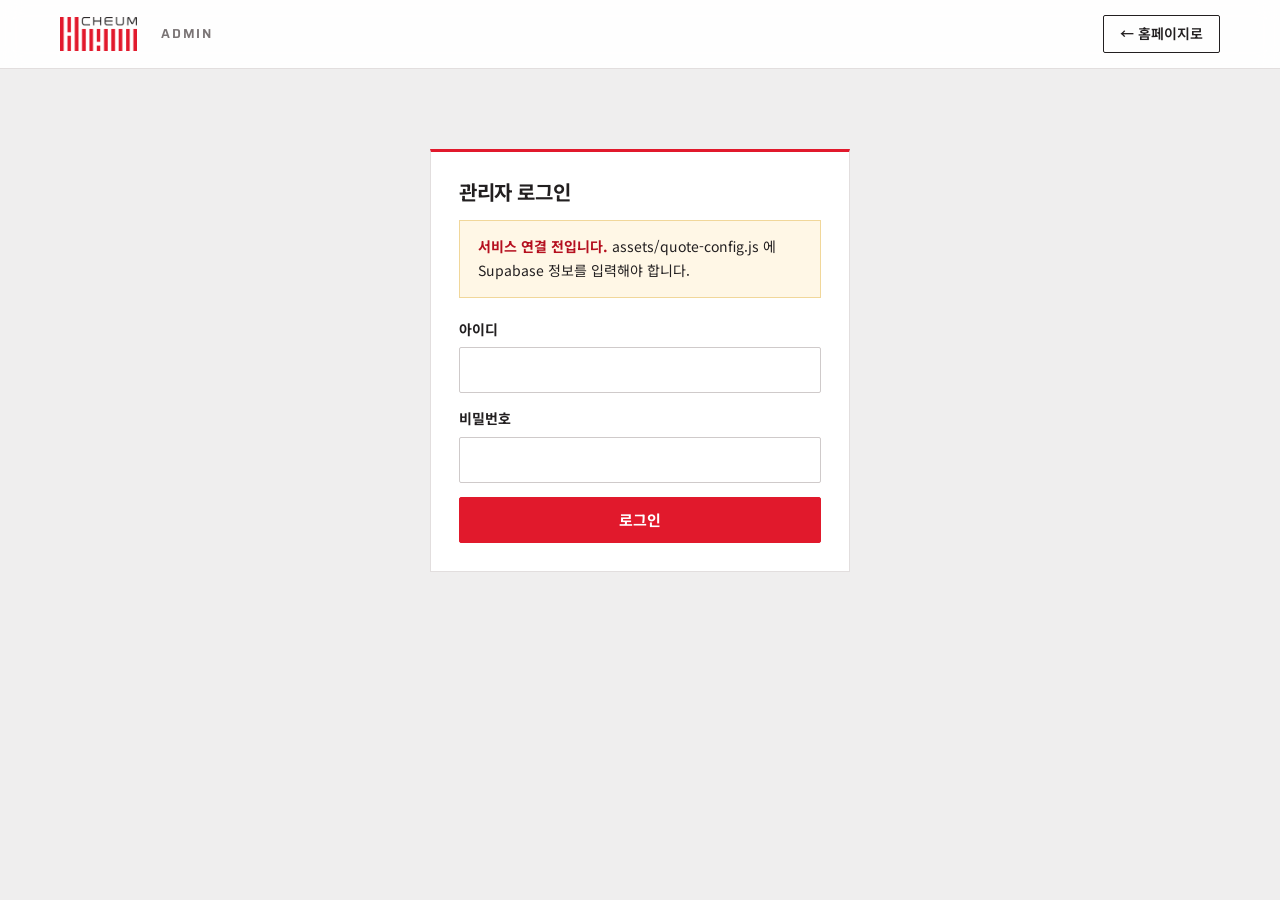
==== admin.html @ 3cb76af4 "견적의뢰 시스템 추가: 고객 등록·수정·삭제, 관리자 조회·사용자 관리 (Supabase) 문의 영역 카카오맵 옆에 견적의뢰 버튼 추가. 사업자번호 검증, 카카오 주소검색, 회사 " ====
<!doctype html>
<html lang="ko">
<head>
<meta charset="utf-8">
<meta name="viewport" content="width=device-width, initial-scale=1, viewport-fit=cover">
<meta name="robots" content="noindex,nofollow">
<title>관리자 | 주식회사 채움</title>
<meta name="theme-color" content="#E1192C">
<link rel="preconnect" href="https://fonts.googleapis.com">
<link rel="preconnect" href="https://fonts.gstatic.com" crossorigin>
<link rel="stylesheet" href="https://fonts.googleapis.com/css2?family=Noto+Sans+KR:wght@400;500;700;800&family=Saira:wght@400;500;600;700&display=swap">
<link rel="stylesheet" href="assets/style.css">
<link rel="stylesheet" href="assets/quote.css">
</head>
<body class="q-body">

<header class="site-header">
  <div class="header-inner">
    <a class="brand" href="index.html" aria-label="주식회사 채움 홈"><img src="assets/logo.png" alt="CHEUM 채움" width="132" height="58"></a>
    <span class="q-hd-title">Admin</span>
    <a class="pill pill-line q-home" href="index.html">← 홈페이지로</a>
  </div>
</header>

<main class="q-wrap wide" id="app"></main>

<script src="https://t1.daumcdn.net/mapjsapi/bundle/postcode/prod/postcode.v2.js" async></script>
<script src="assets/quote-config.js"></script>
<script src="assets/quote-api.js"></script>
<script src="assets/quote-form.js"></script>
<script src="assets/admin.js"></script>
</body>
</html>
---- assets/style.css ----
/* CHEUM — 지명원 컬러 시스템
   Layout: 흰 바탕 + 지명원 표지의 레드 면, 로고의 '바코드' 세로 막대를 구분선·장식으로 사용 */
:root{
  --red:#E1192C;          /* 지명원 표지·로고 막대 */
  --red-deep:#B5101F;
  --red-tint:#FCE8EA;
  --ink:#221F20;          /* 로고 CHEUM 글자색 */
  --ink-2:#4A4546;
  --mute:#7A7475;
  --line:#E2DEDE;         /* 지명원 표 구분선 계열 */
  --mist:#EFEEEE;         /* 지명원 페이지 바탕 회색 */
  --paper:#FFFFFF;
  --f-kr:"Noto Sans KR", "Apple SD Gothic Neo", "Malgun Gothic", system-ui, sans-serif;
  --f-lat:"Saira", "Noto Sans KR", system-ui, sans-serif;
  --gut:max(16px, env(safe-area-inset-left, 0px));
  --gut-r:max(16px, env(safe-area-inset-right, 0px));
  --maxw:1240px;
  --hdr:68px;
  color-scheme:light;
}
*,*::before,*::after{box-sizing:border-box}
[hidden]{display:none!important}
html{scroll-behavior:smooth;scroll-padding-top:var(--hdr)}
body{margin:0;background:var(--paper);color:var(--ink);font-family:var(--f-kr);font-size:16px;line-height:1.7;word-break:keep-all;-webkit-font-smoothing:antialiased}
img{max-width:100%;display:block}
a{color:inherit;text-decoration:none}
button{font:inherit;color:inherit;background:none;border:0;cursor:pointer}
:focus-visible{outline:2px solid var(--red);outline-offset:3px}
h1,h2,h3{margin:0;line-height:1.2;text-wrap:balance;letter-spacing:-.02em}
p{margin:0}
.sr{position:absolute;width:1px;height:1px;overflow:hidden;clip:rect(0 0 0 0)}
.num,.lat{font-family:var(--f-lat);font-variant-numeric:tabular-nums}
.wrap{max-width:var(--maxw);margin:0 auto;padding-left:var(--gut);padding-right:var(--gut-r)}
@media (min-width:900px){.wrap{padding-left:max(40px,var(--gut));padding-right:max(40px,var(--gut-r))}}

/* ---------- 바코드 막대 (로고 모티프) ---------- */
.bars{display:flex;gap:5px;height:28px;align-items:stretch}
.bars i{display:block;width:6px;background:var(--red)}
.bars i:nth-child(3n){height:62%;align-self:flex-end}
.bars.white i{background:#fff}

/* ---------- 버튼 ---------- */
.pill{display:inline-flex;align-items:center;gap:.5em;height:46px;padding:0 22px;border-radius:2px;font-weight:600;font-size:15px;transition:background .2s,color .2s,border-color .2s;white-space:nowrap}
.pill .arr{transition:transform .2s}
.pill:hover .arr{transform:translateX(4px)}
.pill-red{background:var(--red);color:#fff}
.pill-red:hover{background:var(--red-deep)}
.pill-dark{background:var(--ink);color:#fff}
.pill-dark:hover{background:#000}
.pill-white{background:#fff;color:var(--red)}
.pill-white:hover{background:var(--ink);color:#fff}
.pill-line{border:1px solid currentColor}
.pill-line:hover{background:var(--ink);color:#fff;border-color:var(--ink)}
.pill-ghost-w{border:1px solid rgba(255,255,255,.6);color:#fff}
.pill-ghost-w:hover{background:#fff;color:var(--red)}

/* ---------- 헤더 ---------- */
body::before{content:"";position:fixed;inset:0 0 auto;height:env(safe-area-inset-top,0px);z-index:60;background:var(--paper)}
.site-header{position:sticky;top:env(safe-area-inset-top,0px);z-index:50;background:rgba(255,255,255,.94);backdrop-filter:saturate(1.4) blur(10px);border-bottom:1px solid var(--line)}
.header-inner{max-width:var(--maxw);margin:0 auto;height:var(--hdr);display:flex;align-items:center;gap:24px;padding-left:var(--gut);padding-right:var(--gut-r)}
@media (min-width:900px){.header-inner{padding-left:max(40px,var(--gut));padding-right:max(40px,var(--gut-r))}}
.brand img{height:34px;width:auto}
.nav{display:flex;gap:4px;margin-left:auto}
.nav a{padding:8px 12px;font-size:15px;font-weight:500;color:var(--ink-2);position:relative}
.nav a::after{content:"";position:absolute;left:12px;right:12px;bottom:2px;height:2px;background:var(--red);transform:scaleX(0);transform-origin:left;transition:transform .25s}
.nav a:hover,.nav a.is-active{color:var(--ink)}
.nav a:hover::after,.nav a.is-active::after{transform:scaleX(1)}
.view-switch{display:inline-flex;border:1px solid var(--line);border-radius:2px;overflow:hidden;font-size:13px;font-weight:600}
.view-switch a{padding:6px 10px;color:var(--mute);display:flex;align-items:center;gap:6px}
.view-switch a[aria-current="page"]{background:var(--ink);color:#fff}
.view-switch svg{width:14px;height:14px}
.nav-only-m{display:none}
.nav-toggle{display:none;width:40px;height:40px;position:relative}
.nav-toggle span{position:absolute;left:9px;right:9px;height:2px;background:var(--ink);transition:transform .25s}
.nav-toggle span:first-child{top:15px}.nav-toggle span:last-child{top:23px}
.nav-toggle[aria-expanded="true"] span:first-child{transform:translateY(4px) rotate(45deg)}
.nav-toggle[aria-expanded="true"] span:last-child{transform:translateY(-4px) rotate(-45deg)}
@media (max-width:1020px){
  .header-cta{display:none}
}
@media (max-width:860px){
  .nav-toggle{display:block;margin-left:8px}
  .nav{position:fixed;left:0;right:0;top:calc(var(--hdr) + env(safe-area-inset-top,0px));flex-direction:column;gap:0;background:var(--paper);border-bottom:1px solid var(--line);padding:8px var(--gut-r) 16px var(--gut);display:none;margin:0}
  .nav.is-open{display:flex}
  .nav a{padding:14px 4px;border-bottom:1px solid var(--line);font-size:17px}
  .nav a::after{display:none}
  .nav-only-m{display:block}
  .view-switch{margin-left:auto}
  .view-switch a span{display:none}
}

/* ---------- HERO (지명원 표지) ---------- */
.hero{position:relative;background:var(--red);color:#fff;overflow:hidden;isolation:isolate}
.hero::before{content:"";position:absolute;inset:0;z-index:-1;
  background:
   linear-gradient(100deg,rgba(255,255,255,.16) 0 9%,transparent 9% 13%,rgba(255,255,255,.08) 13% 15%,transparent 15%),
   linear-gradient(180deg,transparent 62%,rgba(0,0,0,.10) 62% 63%,rgba(255,255,255,.06) 63%),
   radial-gradient(120% 90% at 85% 10%,#F2283C 0%,var(--red) 45%,#C9101F 100%)}
.hero-inner{max-width:var(--maxw);margin:0 auto;padding:clamp(48px,8vw,104px) var(--gut-r) 0 var(--gut);display:grid;grid-template-columns:1.05fr .95fr;gap:clamp(24px,5vw,72px);align-items:end}
@media (min-width:900px){.hero-inner{padding-left:max(40px,var(--gut));padding-right:max(40px,var(--gut-r))}}
.hero-copy{padding-bottom:clamp(40px,6vw,88px);min-width:0}
.hero-meta{display:flex;flex-wrap:wrap;gap:10px 18px;font-family:var(--f-lat);font-size:14px;letter-spacing:.08em;text-transform:uppercase;opacity:.92;margin-bottom:28px}
.hero-meta span{display:flex;align-items:center;gap:8px}
.hero-meta span+span::before{content:"";width:4px;height:14px;background:#fff;opacity:.7}
.hero-title{font-size:clamp(40px,6.4vw,84px);font-weight:800;letter-spacing:-.04em;line-height:1.08}
.hero-title em{font-style:normal;background:linear-gradient(transparent 62%,rgba(34,31,32,.28) 62%)}
.hero-lead{margin-top:24px;font-size:clamp(16px,1.6vw,19px);max-width:30em;opacity:.95}
.hero-actions{display:flex;flex-wrap:wrap;gap:10px;margin-top:32px}
.hero-media{margin:0;position:relative;align-self:stretch;min-height:320px}
.hero-media img{position:absolute;inset:0;width:100%;height:100%;object-fit:cover;box-shadow:0 30px 60px -20px rgba(80,0,8,.5)}
.hero-media figcaption{position:absolute;left:0;bottom:0;background:var(--ink);color:#fff;font-size:12px;padding:6px 12px;letter-spacing:.04em}
.hero-logo{width:min(260px,60%);margin-bottom:36px}
@media (max-width:860px){
  .hero-inner{grid-template-columns:1fr}
  .hero-copy{padding-bottom:8px}
  .hero-media{min-height:0;aspect-ratio:4/3;margin:0 calc(-1 * var(--gut-r)) 0 calc(-1 * var(--gut))}
}

/* ---------- 시공사 마퀴 ---------- */
.marquee{background:var(--ink);color:#fff;overflow:hidden;padding:16px 0;border-top:4px solid var(--red)}
.marquee-track{display:flex;gap:44px;width:max-content;animation:mq 60s linear infinite}
.marquee-track span{white-space:nowrap;font-size:15px;font-weight:500;opacity:.85;display:flex;align-items:center;gap:44px}
.marquee-track span::after{content:"";width:5px;height:14px;background:var(--red)}
@keyframes mq{to{transform:translateX(-50%)}}
.marquee:hover .marquee-track{animation-play-state:paused}

/* ---------- 수치 ---------- */
.stats{padding:clamp(48px,6vw,80px) 0 clamp(32px,4vw,48px);border-bottom:1px solid var(--line)}
.stats-grid{display:grid;grid-template-columns:repeat(4,1fr);gap:0}
.stat{padding:8px 24px 8px 20px;border-left:6px solid var(--red);display:flex;flex-direction:column;gap:6px;min-width:0}
.stat+.stat{margin-left:-1px}
.stat strong{font-family:var(--f-lat);font-size:clamp(34px,4vw,52px);font-weight:600;line-height:1;letter-spacing:-.02em;font-variant-numeric:tabular-nums}
.stat strong small{font-size:.45em;margin-left:3px;font-weight:500;color:var(--mute)}
.stat>span{font-size:14px;color:var(--mute)}
.stat-k{font-family:var(--f-lat);font-size:12px!important;letter-spacing:.14em;color:var(--red)!important}
.stats-note{margin-top:24px;font-size:13px;color:var(--mute)}
@media (max-width:860px){.stats-grid{grid-template-columns:1fr 1fr;row-gap:28px}}

/* ---------- 섹션 공통 ---------- */
.section{padding:clamp(72px,10vw,140px) 0}
.section-mist{background:var(--mist)}
.section-ink{background:var(--ink);color:#fff}
.sec-head{display:grid;grid-template-columns:auto 1fr;column-gap:20px;align-items:end;margin-bottom:clamp(40px,5vw,72px)}
.sec-head .bars{grid-row:1/3;height:clamp(54px,6vw,78px)}
.sec-head .bars i{width:clamp(7px,.8vw,10px)}
.sec-label{font-family:var(--f-lat);font-size:13px;font-weight:600;letter-spacing:.16em;text-transform:uppercase;color:var(--red)}
.display{font-size:clamp(34px,4.6vw,60px);font-weight:800;letter-spacing:-.04em}
.sec-desc{grid-column:1/-1;margin-top:20px;max-width:44em;color:var(--ink-2);font-size:17px}
.section-ink .sec-desc{color:rgba(255,255,255,.75)}
.section-ink .bars i{background:var(--red)}

/* reveal: 정지 상태에서도 보이며, 등장 시 살짝 올라오기만 함 */
.js .reveal{transform:translateY(18px);transition:transform .7s cubic-bezier(.2,.7,.2,1)}
.js .reveal.is-in{transform:none}

/* ---------- 회사소개 ---------- */
.about-grid{display:grid;grid-template-columns:1.15fr .85fr;gap:clamp(32px,6vw,96px)}
.about-grid>*{min-width:0}
.message .quote{font-size:clamp(22px,2.4vw,30px);font-weight:700;line-height:1.45;letter-spacing:-.03em;margin:14px 0 28px;padding-left:20px;border-left:6px solid var(--red)}
.message p+p{margin-top:14px}
.message>p:not(.quote):not(.sec-label):not(.sign){color:var(--ink-2);max-width:38em}
.message .sign{margin-top:32px;display:flex;align-items:center;gap:14px;color:var(--mute);font-size:15px}
.message .sign b{font-size:22px;color:var(--ink);font-weight:700;letter-spacing:.1em}
.fact-list{margin:14px 0 0;border-top:2px solid var(--ink)}
.fact-list div{display:grid;grid-template-columns:7.5em 1fr;gap:12px;padding:13px 0;border-bottom:1px solid var(--line);font-size:15px}
.fact-list dt{color:var(--mute)}
.fact-list dd{margin:0;font-weight:500}
.fact-list small{color:var(--mute);font-weight:400}
@media (max-width:860px){.about-grid{grid-template-columns:1fr}}

.org{margin-top:clamp(64px,8vw,104px)}
.org-grid{display:grid;grid-template-columns:repeat(5,1fr);gap:12px;margin-top:20px}
.org-top{display:flex;gap:12px;align-items:center;margin-top:20px;flex-wrap:wrap}
.org-ceo{background:var(--red);color:#fff;padding:12px 22px;font-weight:700}
.org-side{border:1px solid var(--red);color:var(--red);padding:10px 16px;font-size:14px;font-weight:600}
.org-team{background:var(--mist);padding:16px 18px;border-top:3px solid var(--ink)}
.org-team b{display:block;font-size:16px;margin-bottom:8px}
.org-team span{display:block;font-size:14px;color:var(--ink-2)}
@media (max-width:860px){.org-grid{grid-template-columns:1fr 1fr}}

.history{margin-top:clamp(64px,8vw,104px)}
.timeline{list-style:none;margin:24px 0 0;padding:0;display:grid;grid-template-columns:repeat(7,1fr);border-top:2px solid var(--ink)}
.timeline li{padding:18px 16px 0 0;position:relative;min-width:0}
.timeline li::before{content:"";position:absolute;top:-7px;left:0;width:12px;height:12px;background:var(--red)}
.timeline time{display:block;font-family:var(--f-lat);font-size:24px;font-weight:600;color:var(--red);margin:6px 0 8px}
.timeline b{display:block;font-size:15px;line-height:1.4}
.timeline p{font-size:13px;color:var(--mute);margin-top:6px;line-height:1.5}
@media (max-width:1020px){.timeline{grid-template-columns:repeat(4,1fr);row-gap:28px}}
@media (max-width:560px){.timeline{grid-template-columns:1fr 1fr}}

/* ---------- 사업분야 ---------- */
.biz-list{list-style:none;margin:0;padding:0;border-top:1px solid rgba(255,255,255,.18)}
.biz-row{display:grid;grid-template-columns:64px 220px 1fr 180px;gap:24px;align-items:center;padding:26px 0;border-bottom:1px solid rgba(255,255,255,.18);transition:background .25s,padding .25s}
.biz-row:hover{background:rgba(225,25,44,.12);padding-left:12px;padding-right:12px}
.biz-no{font-family:var(--f-lat);font-size:14px;color:var(--red);letter-spacing:.1em}
.biz-row h3{font-size:clamp(22px,2.4vw,30px);font-weight:700}
.biz-row p{color:rgba(255,255,255,.78);font-size:15px;min-width:0}
.biz-thumb{width:180px;aspect-ratio:3/2;object-fit:cover}
@media (max-width:860px){
  .biz-row{grid-template-columns:1fr;row-gap:8px}
  .biz-row p{grid-column:1}
  .biz-thumb{grid-column:1;width:100%;max-width:420px}
}
.capacity{margin-top:clamp(56px,7vw,96px)}
.cap-grid{display:grid;grid-template-columns:repeat(3,1fr);gap:16px;margin-top:20px}
.cap-grid>div{background:var(--red);padding:26px 24px;display:flex;flex-direction:column;gap:10px}
.cap-grid strong{font-family:var(--f-lat);font-size:clamp(34px,4vw,50px);font-weight:600;line-height:1;font-variant-numeric:tabular-nums}
.cap-grid small{font-family:var(--f-kr);font-size:16px;font-weight:500;margin-left:6px}
.cap-grid span{font-size:14px;opacity:.9}
@media (max-width:760px){.cap-grid{grid-template-columns:1fr}}

.showcase{margin-top:clamp(64px,8vw,112px)}
.showcase-head{display:flex;align-items:center;justify-content:space-between;gap:16px;flex-wrap:wrap;margin-bottom:24px}
.tabs{display:flex;gap:6px;flex-wrap:wrap}
.tabs button{padding:9px 18px;border:1px solid rgba(255,255,255,.3);font-size:15px;font-weight:600;color:rgba(255,255,255,.8);border-radius:2px}
.tabs button[aria-selected="true"]{background:var(--red);border-color:var(--red);color:#fff}
.rail{display:flex;gap:14px;overflow-x:auto;scroll-snap-type:x mandatory;padding:0 var(--gut-r) 8px var(--gut);scrollbar-width:none}
@media (min-width:900px){.rail{padding-left:max(40px,calc((100vw - var(--maxw))/2 + 40px))}}
.rail::-webkit-scrollbar{display:none}
.rail img{height:clamp(260px,38vw,460px);width:auto;max-width:none;flex:0 0 auto;scroll-snap-align:start;cursor:zoom-in;object-fit:cover;max-height:460px}
.rail-ctrl{display:flex;gap:8px;justify-content:flex-end;margin-top:18px}
.round{width:46px;height:46px;border-radius:50%;border:1px solid rgba(255,255,255,.35);font-size:18px;display:grid;place-items:center}
.round:hover{background:var(--red);border-color:var(--red)}

/* ---------- 생산설비 ---------- */
.factory-wide{margin:0 0 clamp(40px,5vw,64px);overflow:hidden;height:clamp(240px,42vw,560px)}
.factory-wide img{width:100%;height:120%;object-fit:cover}
.space-list{list-style:none;margin:0 0 clamp(48px,6vw,80px);padding:0;display:grid;grid-template-columns:repeat(5,1fr);border-top:2px solid var(--ink)}
.space-list li{padding:20px 16px 20px 0;display:flex;flex-direction:column;gap:6px;min-width:0}
.space-list li+li{padding-left:16px;border-left:1px solid var(--line)}
.space-list b{font-family:var(--f-lat);font-size:clamp(30px,3.4vw,44px);font-weight:600;line-height:1;color:var(--red)}
.space-list small{font-family:var(--f-kr);font-size:15px;color:var(--ink);margin-left:3px}
.space-list span{font-size:14px;color:var(--ink-2)}
@media (max-width:860px){.space-list{grid-template-columns:1fr 1fr}.space-list li+li{border-left:0;padding-left:0}.space-list li{border-bottom:1px solid var(--line)}}
.equip-acc{display:grid;grid-template-columns:minmax(0,1fr);gap:10px;margin-bottom:clamp(48px,6vw,80px)}
.equip-acc details{border:1px solid var(--line);background:var(--paper)}
.equip-acc summary{list-style:none;display:flex;align-items:center;gap:14px;padding:18px 22px;cursor:pointer;font-weight:700;font-size:18px}
.equip-acc summary::-webkit-details-marker{display:none}
.equip-acc summary::before{content:"";width:6px;height:20px;background:var(--red)}
.equip-acc summary em{font-style:normal;font-family:var(--f-lat);font-size:14px;color:var(--mute);font-weight:500}
.equip-acc summary::after{content:"+";margin-left:auto;font-family:var(--f-lat);font-size:24px;font-weight:400;color:var(--red);transition:transform .2s}
.equip-acc details[open] summary::after{transform:rotate(45deg)}
.equip-acc .tbl{padding:0 22px 18px;overflow-x:auto}
.equip-acc table{width:100%;border-collapse:collapse;font-size:15px;min-width:420px}
.equip-acc th{text-align:left;font-weight:600;color:var(--mute);font-size:13px;padding:10px 8px;border-bottom:2px solid var(--red)}
.equip-acc td{padding:11px 8px;border-bottom:1px solid var(--line)}
.equip-acc td:nth-child(2){font-family:var(--f-lat);width:60px}
.factory-grid{display:grid;grid-template-columns:repeat(4,1fr);gap:10px}
.factory-grid figure{margin:0;position:relative;overflow:hidden;cursor:zoom-in;background:var(--mist)}
.factory-grid img{width:100%;aspect-ratio:4/3;object-fit:cover;transition:transform .5s}
.factory-grid figure:hover img{transform:scale(1.04)}
.factory-grid figcaption{position:absolute;left:0;bottom:0;background:rgba(34,31,32,.86);color:#fff;font-size:12.5px;padding:5px 10px}
.factory-grid .wide{grid-column:span 2}
.factory-grid .wide img{aspect-ratio:8/3}
@media (max-width:760px){.factory-grid{grid-template-columns:1fr 1fr}}

/* ---------- 공사실적 ---------- */
.proj-summary{display:grid;grid-template-columns:repeat(3,1fr);gap:0;margin-bottom:40px;border-top:2px solid var(--ink)}
.proj-summary>div{padding:22px 20px 22px 0;display:flex;align-items:baseline;gap:8px}
.proj-summary>div+div{padding-left:20px;border-left:1px solid var(--line)}
.proj-summary strong{font-family:var(--f-lat);font-size:clamp(36px,5vw,64px);font-weight:600;line-height:1;color:var(--red);font-variant-numeric:tabular-nums}
.proj-summary span{font-size:16px;font-weight:500}
@media (max-width:560px){.proj-summary{grid-template-columns:1fr}.proj-summary>div+div{padding-left:0;border-left:0;border-top:1px solid var(--line)}}

.year-chart{margin-bottom:40px}
.year-chart .bars-y{display:grid;grid-template-columns:repeat(var(--n),1fr);gap:6px;align-items:end;height:150px;margin-top:16px}
.year-chart button{display:flex;flex-direction:column;justify-content:flex-end;height:100%;gap:6px;padding:0}
.year-chart .col{background:var(--line);width:100%;transition:background .2s;min-height:3px}
.year-chart button:hover .col,.year-chart button.is-on .col{background:var(--red)}
.year-chart .v{font-family:var(--f-lat);font-size:12px;color:var(--mute)}
.year-chart .yl{display:grid;grid-template-columns:repeat(var(--n),1fr);gap:6px;font-family:var(--f-lat);font-size:12px;color:var(--mute);margin-top:6px;text-align:center;border-top:1px solid var(--ink);padding-top:6px}
.year-chart .chart-cap{font-size:13px;color:var(--mute)}

.filters{display:flex;flex-wrap:wrap;gap:12px;align-items:center;margin-bottom:18px}
.chips{display:flex;gap:6px;flex-wrap:wrap}
.chip{padding:8px 16px;border:1px solid var(--line);background:var(--paper);font-size:14px;font-weight:600;border-radius:2px;color:var(--ink-2)}
.chip:hover{border-color:var(--ink)}
.chip.is-on{background:var(--ink);border-color:var(--ink);color:#fff}
.select select,.search input{height:40px;border:1px solid var(--line);background:var(--paper);padding:0 12px;font:inherit;font-size:14px;border-radius:2px;color:var(--ink)}
.search{flex:1;min-width:200px;max-width:340px;margin-left:auto}
.search input{width:100%}
.table-wrap{overflow-x:auto;background:var(--paper);border-top:2px solid var(--red)}
.proj-table{width:100%;border-collapse:collapse;font-size:15px;min-width:640px}
.proj-table th{text-align:left;padding:13px 14px;font-size:13px;color:var(--red);font-weight:600;border-bottom:1px solid var(--red);white-space:nowrap}
.proj-table td{padding:13px 14px;border-bottom:1px solid var(--line);vertical-align:top}
.proj-table td:first-child{font-family:var(--f-lat);color:var(--mute);white-space:nowrap;width:80px}
.proj-table td:nth-child(2){white-space:nowrap;font-weight:500}
.proj-table .num{text-align:right;font-family:var(--f-lat);font-variant-numeric:tabular-nums;white-space:nowrap}
.proj-table tbody tr:hover{background:var(--red-tint)}
.proj-table .tag{display:inline-block;font-size:12.5px;padding:2px 8px;margin:1px 4px 1px 0;background:var(--mist);border-radius:2px;white-space:nowrap}
.proj-table .tag.t-k{background:#FDE3E6;color:var(--red-deep)}
.proj-table .tag.t-s{background:var(--ink);color:#fff}
.proj-table .empty td{text-align:center;color:var(--mute);padding:40px}
.proj-meta{display:flex;align-items:center;justify-content:space-between;gap:12px;margin-top:18px;font-size:14px;color:var(--mute)}
.modelhouse{margin-top:clamp(64px,8vw,104px)}
.modelhouse h3{font-size:clamp(24px,2.6vw,32px);font-weight:800;margin:10px 0 20px}
.compact{font-size:14px}

/* ---------- 인증 ---------- */
.cert-grid{display:grid;grid-template-columns:repeat(3,1fr);gap:16px}
.cert{border:1px solid var(--line);padding:26px 24px 28px;display:flex;flex-direction:column;gap:10px;position:relative;background:var(--paper);transition:border-color .2s}
.cert:hover{border-color:var(--red)}
.cert-tag{align-self:flex-start;background:var(--red);color:#fff;font-size:12.5px;font-weight:700;padding:3px 10px;letter-spacing:.04em}
.cert h3{font-size:19px;font-weight:700}
.cert p{font-size:14px;color:var(--ink-2);line-height:1.65}
.cert.feature{grid-row:span 2;background:var(--red);color:#fff;border-color:var(--red);justify-content:flex-end}
.cert.feature .cert-tag{background:#fff;color:var(--red)}
.cert.feature p{color:rgba(255,255,255,.9)}
.cert.feature .ks{font-family:var(--f-lat);font-size:clamp(80px,10vw,140px);font-weight:700;line-height:.9;margin-bottom:auto;letter-spacing:-.04em}
@media (max-width:960px){.cert-grid{grid-template-columns:1fr 1fr}}
@media (max-width:600px){.cert-grid{grid-template-columns:1fr}.cert.feature{grid-row:auto}}

/* ---------- 문의 ---------- */
.contact{background:var(--red);color:#fff;padding:clamp(72px,10vw,140px) 0;position:relative;overflow:hidden}
.contact .sec-label{color:#fff;opacity:.85}
.contact-title{font-size:clamp(36px,5.4vw,72px);font-weight:800;letter-spacing:-.04em;margin:14px 0 18px;line-height:1.12}
.contact-lead{font-size:17px;opacity:.92}
.contact-big{display:flex;flex-wrap:wrap;gap:8px 40px;margin:40px 0 48px;font-family:var(--f-lat);font-size:clamp(26px,3.6vw,46px);font-weight:600}
.contact-big a{border-bottom:2px solid rgba(255,255,255,.4);overflow-wrap:anywhere}
.contact-big a:hover{border-color:#fff}
.contact-grid{display:grid;grid-template-columns:1fr 1fr;gap:clamp(28px,5vw,64px);align-items:start}
.contact-grid>*{min-width:0}
.contact-list{margin:0;border-top:1px solid rgba(255,255,255,.4)}
.contact-list div{display:grid;grid-template-columns:7em 1fr;gap:12px;padding:14px 0;border-bottom:1px solid rgba(255,255,255,.25);font-size:15px}
.contact-list dt{opacity:.75}
.contact-list dd{margin:0}
.contact-list small{opacity:.75}
.map-links{display:flex;gap:10px;flex-wrap:wrap;margin-top:24px}
.map{margin:0;background:#fff;padding:12px}
.map img{width:100%;cursor:zoom-in}
.map figcaption{color:var(--ink);font-size:13px;margin-top:8px}
@media (max-width:860px){.contact-grid{grid-template-columns:1fr}}

/* ---------- 푸터 ---------- */
.site-footer{background:var(--ink);color:rgba(255,255,255,.7);padding:56px 0 36px;font-size:14px;overflow:hidden}
.footer-word{font-family:var(--f-lat);font-weight:700;font-size:clamp(80px,18vw,240px);line-height:.8;color:rgba(255,255,255,.06);letter-spacing:.02em;margin-bottom:28px;white-space:nowrap}
.footer-inner{display:grid;grid-template-columns:auto 1fr;gap:12px 40px;align-items:start}
.footer-inner img{width:140px;height:auto}
.footer-inner .copy{grid-column:2;display:flex;justify-content:space-between;gap:12px;flex-wrap:wrap;opacity:.7}
.to-top:hover{color:#fff}
@media (max-width:700px){.footer-inner{grid-template-columns:1fr}.footer-inner .copy{grid-column:1}}

/* ---------- 라이트박스 ---------- */
.lightbox{position:fixed;inset:0;z-index:100;background:rgba(20,18,19,.95);display:grid;place-items:center;padding:60px max(16px,env(safe-area-inset-left,0px))}
.lightbox img{max-width:min(1400px,100%);max-height:calc(100vh - 140px);object-fit:contain}
.lightbox button{position:absolute;color:#fff;width:52px;height:52px;font-size:26px;display:grid;place-items:center}
.lightbox button:hover{background:var(--red)}
.lb-close{top:calc(10px + env(safe-area-inset-top,0px));right:max(10px,env(safe-area-inset-right,0px))}
.lb-prev{left:max(10px,env(safe-area-inset-left,0px));top:50%;transform:translateY(-50%)}
.lb-next{right:max(10px,env(safe-area-inset-right,0px));top:50%;transform:translateY(-50%)}
.lb-cap{position:absolute;bottom:calc(20px + env(safe-area-inset-bottom,0px));left:0;right:0;text-align:center;color:rgba(255,255,255,.8);font-size:14px}

@media (prefers-reduced-motion:reduce){
  html{scroll-behavior:auto}
  *,*::before,*::after{animation:none!important;transition:none!important}
  .js .reveal{transform:none}
}

/* 세로 보기: 화면 단위 이동 화살표 (메뉴바에 가리지 않게 맞춰 멈춤) */
.v-nav{position:fixed;right:max(16px,env(safe-area-inset-right,0px));bottom:calc(20px + env(safe-area-inset-bottom,0px));z-index:45;display:flex;flex-direction:column;gap:8px}
.v-nav button{width:52px;height:52px;border-radius:50%;background:var(--ink);color:#fff;display:grid;place-items:center;box-shadow:0 8px 20px -6px rgba(0,0,0,.45);transition:background .2s,transform .2s}
.v-nav button:hover{background:var(--red);transform:scale(1.06)}
.v-nav svg{width:22px;height:22px}
@media (max-width:600px){.v-nav button{width:44px;height:44px}}

/* 문의 영역: 지도 버튼 + 견적의뢰 버튼을 좁은 화면에서도 한 줄에 */
@media (max-width:480px){
  .map-links{gap:6px}
  .map-links .pill{padding:0 11px;font-size:13.5px;gap:.3em;height:44px}
}
---- assets/quote.css ----
/* 견적의뢰 · 관리자 화면 (style.css 의 색상 토큰 사용) */
body.q-body{background:var(--mist);min-height:100vh}
.q-hd-title{font-family:var(--f-lat);font-weight:600;letter-spacing:.14em;font-size:13px;color:var(--mute);text-transform:uppercase}
.q-home{margin-left:auto;height:38px;padding:0 16px;font-size:14px}
.q-wrap{max-width:980px;margin:0 auto;padding:40px var(--gut-r) 80px var(--gut)}
.q-wrap.wide{max-width:1240px}
.q-top{display:flex;gap:18px;align-items:flex-end;margin-bottom:28px;flex-wrap:wrap}
.q-top h1{font-size:clamp(28px,4vw,40px);font-weight:800}
.q-top p{color:var(--ink-2);flex-basis:100%}
.q-card{background:#fff;border:1px solid var(--line);border-top:3px solid var(--red);padding:28px;margin-bottom:20px}
.q-note{background:#FFF7E6;border:1px solid #F1D79A;padding:14px 18px;margin-bottom:20px;font-size:14px}
.q-note b{color:var(--red-deep)}

/* 탭 */
.q-tabs{display:flex;gap:0;border-bottom:2px solid var(--ink);margin-bottom:24px;flex-wrap:wrap}
.q-tabs button{padding:12px 26px;font-weight:700;font-size:16px;color:var(--mute);border:1px solid transparent;border-bottom:0;margin-bottom:-2px;background:transparent}
.q-tabs button[aria-selected="true"]{background:var(--ink);color:#fff}
.q-tabs button:hover:not([aria-selected="true"]){color:var(--ink)}
.q-sub{display:flex;gap:8px;align-items:center;margin:0 0 16px;flex-wrap:wrap}
.q-sub .q-who{margin-left:auto;font-size:14px;color:var(--ink-2)}

/* 폼 */
.q-sec{border:0;border-top:1px solid var(--line);margin:0 0 8px;padding:20px 0 6px}
.q-sec:first-child{border-top:0;padding-top:0}
.q-sec legend{font-weight:800;font-size:18px;padding:0 12px 0 0;float:left;width:100%;margin-bottom:14px}
.q-sec legend small{font-weight:400;color:var(--mute);font-size:13px;margin-left:8px}
.q-sec>*:not(legend){clear:both}
.q-grid{display:grid;grid-template-columns:repeat(2,minmax(0,1fr));gap:16px 20px;margin-bottom:16px}
.q-f{display:flex;flex-direction:column;gap:6px;min-width:0}
.q-w2{grid-column:1/-1}
.q-f>label,.q-lbl{font-size:14px;font-weight:700}
.q-f i{color:var(--red);font-style:normal}
.q-f small,.q-hint{color:var(--mute);font-size:13px;font-weight:400}
.q-hint{margin:0 0 14px}
.q-f input[type=text],.q-f input:not([type]),.q-f input[type=password],.q-f input[type=search],.q-f input[type=number],.q-f select,.q-in{
  width:100%;height:46px;padding:0 14px;border:1px solid #CFCACA;border-radius:2px;background:#fff;font:inherit;font-size:15px;color:var(--ink)}
.q-f input[readonly]{background:#F6F5F5}
.q-f input:focus,.q-in:focus,.q-f select:focus{outline:2px solid var(--red);outline-offset:-1px;border-color:var(--red)}
.q-f input[aria-invalid="true"]{border-color:var(--red);background:var(--red-tint)}
.q-inline{display:flex;gap:8px;align-items:center}
.q-inline input{flex:1}
.q-zip{max-width:140px;flex:none!important}
.q-badge{font-style:normal;font-size:13px;font-weight:700;white-space:nowrap;color:var(--mute);min-width:84px}
.q-badge.ok{color:#14803C}.q-badge.bad{color:var(--red)}
.q-btn{display:inline-flex;align-items:center;justify-content:center;gap:6px;height:46px;padding:0 20px;background:var(--ink);color:#fff;font-weight:700;font-size:15px;border-radius:2px;white-space:nowrap;border:1px solid var(--ink)}
.q-btn:hover{background:#000}
.q-btn-red{background:var(--red);border-color:var(--red)}.q-btn-red:hover{background:var(--red-deep);border-color:var(--red-deep)}
.q-btn-line{background:#fff;color:var(--ink)}.q-btn-line:hover{background:var(--ink);color:#fff}
.q-btn-sm{height:34px;padding:0 12px;font-size:13px}
.q-btn[disabled]{opacity:.5;cursor:not-allowed}
.q-link{font-size:13px;color:var(--ink-2);text-decoration:underline;padding:2px 4px}
.q-del{color:var(--red-deep)}
.q-site{border:1px solid var(--line);background:#FCFBFB;padding:18px 18px 8px;margin-bottom:14px;position:relative}
.q-site::before{content:"";position:absolute;left:0;top:0;bottom:0;width:4px;background:var(--red)}
.q-site-hd{display:flex;justify-content:space-between;align-items:center;margin-bottom:12px}
.q-files{list-style:none;margin:8px 0 10px;padding:0;display:grid;gap:4px}
.q-files li{display:flex;gap:10px;align-items:center;font-size:14px;background:#fff;border:1px solid var(--line);padding:6px 10px}
.q-files a{color:var(--red-deep);text-decoration:underline;word-break:break-all}
.q-files li .q-link{margin-left:auto}
.q-add{margin:2px 0 16px}
.q-msg{white-space:pre-line;font-size:14px;font-weight:700;min-height:0}
.q-msg.err{color:var(--red);background:var(--red-tint);padding:10px 14px;margin:6px 0 14px}
.q-msg.ok{color:#14803C;background:#E7F6EC;padding:10px 14px;margin:6px 0 14px}
.q-actions{display:flex;gap:10px;justify-content:flex-end;flex-wrap:wrap;padding-top:8px}
.q-actions .q-btn{min-width:150px}
.q-login{max-width:420px;margin:0 auto}
.q-login h2{font-size:20px;margin-bottom:16px}
.q-login .q-f{margin-bottom:14px}
.q-done{text-align:center;padding:36px 12px}
.q-done h2{font-size:24px;margin-bottom:10px}
.q-done p{color:var(--ink-2);margin-bottom:6px}
.q-done .q-id{display:inline-block;margin:12px 0;padding:10px 20px;background:var(--mist);font-family:var(--f-lat);font-size:22px;font-weight:700;letter-spacing:.05em}
.q-danger{border-top:3px solid var(--ink);margin-top:20px}
.q-list{list-style:none;margin:0;padding:0;display:grid;gap:8px}
.q-list li{display:flex;gap:12px;align-items:center;border:1px solid var(--line);padding:12px 16px;flex-wrap:wrap}
.q-list li b{flex:1;min-width:160px}
.q-list li span{color:var(--ink-2);font-size:14px}
.q-foot{margin-top:28px;text-align:center;font-size:13px;color:var(--mute)}
.q-foot a{text-decoration:underline}

/* 표 · 관리자 */
.q-tools{display:flex;gap:10px;align-items:center;flex-wrap:wrap;margin-bottom:16px}
.q-tools .q-in{width:auto;min-width:300px;flex:1;max-width:420px}
.q-seg{display:inline-flex;border:1px solid var(--ink)}
.q-seg button{padding:0 18px;height:42px;font-weight:700;font-size:14px;background:#fff}
.q-seg button[aria-pressed="true"]{background:var(--ink);color:#fff}
.q-tw{overflow:auto;border:1px solid var(--line);background:#fff;max-height:70vh}
.q-t{width:100%;border-collapse:collapse;font-size:14px;min-width:1000px}
.q-t th{position:sticky;top:0;background:var(--ink);color:#fff;text-align:left;padding:10px 12px;font-weight:700;white-space:nowrap;z-index:1}
.q-t td{padding:10px 12px;border-bottom:1px solid var(--line);vertical-align:top}
.q-t tr.co-first td{border-top:2px solid var(--ink)}
.q-t td.co{background:#FCFBFB}
.q-t .num{font-family:var(--f-lat);white-space:nowrap}
.q-t .ops{white-space:nowrap}
.q-t .q-btn-sm+.q-btn-sm{margin-left:4px}
.q-t ul{margin:0;padding:0;list-style:none}
.q-t ul{min-width:130px}
.q-t ul a{text-decoration:underline;color:var(--red-deep);overflow-wrap:anywhere}
.q-empty{padding:40px;text-align:center;color:var(--mute)}
.q-detail h2{font-size:22px;margin-bottom:12px}
.q-dl{display:grid;grid-template-columns:140px 1fr;gap:6px 16px;margin:0 0 20px;font-size:15px}
.q-dl dt{font-weight:700;color:var(--ink-2)}.q-dl dd{margin:0}
.q-count{font-size:14px;color:var(--ink-2)}
dialog.q-dlg{border:0;padding:0;width:min(940px,96vw);max-height:94vh;box-shadow:0 20px 60px rgba(0,0,0,.35)}
dialog.q-dlg::backdrop{background:rgba(20,18,18,.6)}
.q-dlg-hd{display:flex;align-items:center;justify-content:space-between;padding:16px 24px;background:var(--ink);color:#fff;position:sticky;top:0;z-index:2}
.q-dlg-hd h2{font-size:18px}
.q-dlg-hd button{color:#fff;font-size:26px;line-height:1;padding:0 6px}
.q-dlg-bd{padding:24px;overflow:auto;max-height:calc(94vh - 60px)}
.q-dlg.sm{width:min(520px,96vw)}
.q-role{font-size:12px;font-weight:700;padding:2px 8px;border-radius:2px;background:var(--mist)}
.q-role.admin{background:var(--ink);color:#fff}

@media (max-width:720px){
  .q-tools .q-in{min-width:0;max-width:none;flex-basis:100%}
  .q-wrap{padding-top:24px}
  .q-card{padding:18px}
  .q-grid{grid-template-columns:1fr}
  .q-tabs button{flex:1;padding:12px 8px;font-size:15px}
  .q-actions .q-btn{flex:1}
  .q-dl{grid-template-columns:100px 1fr}
  .q-hd-title{display:none}
}
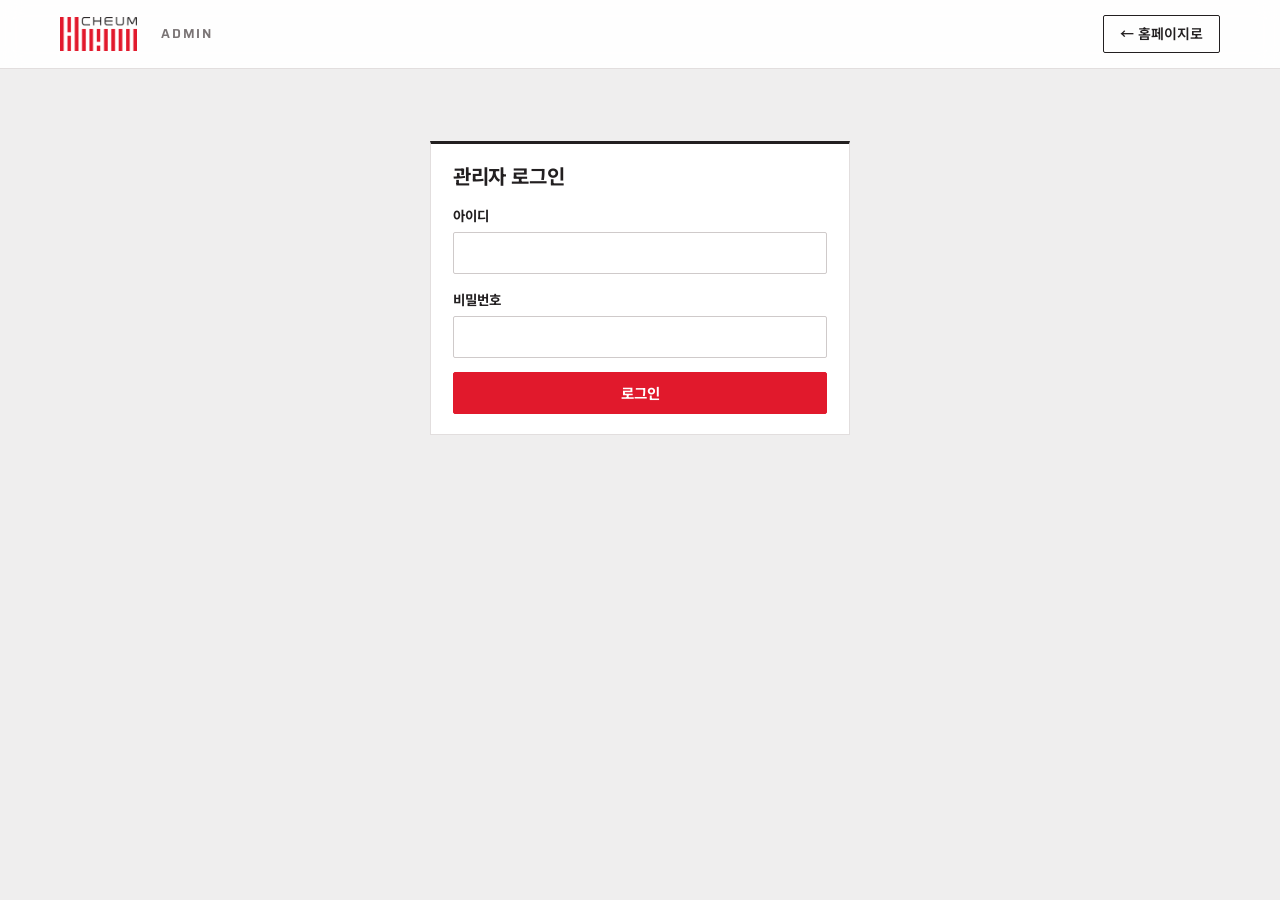
==== commit 4d1f4b39: "캐시로 수정 전 스크립트가 적용되지 않도록 파일 주소에 버전 추가, 관리자 화면 버전 표시 Co-Authored-By: Claude Sonnet 5.5 <noreply@anthro" ====
--- a/admin.html
+++ b/admin.html
@@ -9,8 +9,8 @@
 <link rel="preconnect" href="https://fonts.googleapis.com">
 <link rel="preconnect" href="https://fonts.gstatic.com" crossorigin>
 <link rel="stylesheet" href="https://fonts.googleapis.com/css2?family=Noto+Sans+KR:wght@400;500;700;800&family=Saira:wght@400;500;600;700&display=swap">
-<link rel="stylesheet" href="assets/style.css">
-<link rel="stylesheet" href="assets/quote.css">
+<link rel="stylesheet" href="assets/style.css?v=20261122c">
+<link rel="stylesheet" href="assets/quote.css?v=20261122c">
 </head>
 <body class="q-body">
 
@@ -25,9 +25,9 @@
 <main class="q-wrap wide" id="app"></main>
 
 <script src="https://t1.daumcdn.net/mapjsapi/bundle/postcode/prod/postcode.v2.js" async></script>
-<script src="assets/quote-config.js"></script>
-<script src="assets/quote-api.js"></script>
-<script src="assets/quote-form.js"></script>
-<script src="assets/admin.js"></script>
+<script src="assets/quote-config.js?v=20261122c"></script>
+<script src="assets/quote-api.js?v=20261122c"></script>
+<script src="assets/quote-form.js?v=20261122c"></script>
+<script src="assets/admin.js?v=20261122c"></script>
 </body>
 </html>
--- a/assets/quote.css
+++ b/assets/quote.css
@@ -2,67 +2,98 @@
 body.q-body{background:var(--mist);min-height:100vh}
 .q-hd-title{font-family:var(--f-lat);font-weight:600;letter-spacing:.14em;font-size:13px;color:var(--mute);text-transform:uppercase}
 .q-home{margin-left:auto;height:38px;padding:0 16px;font-size:14px}
-.q-wrap{max-width:980px;margin:0 auto;padding:40px var(--gut-r) 80px var(--gut)}
+.q-wrap{max-width:980px;margin:0 auto;padding:32px var(--gut-r) 64px var(--gut)}
 .q-wrap.wide{max-width:1240px}
-.q-top{display:flex;gap:18px;align-items:flex-end;margin-bottom:28px;flex-wrap:wrap}
+.q-top{display:flex;gap:16px;align-items:flex-end;margin-bottom:20px;flex-wrap:wrap}
 .q-top h1{font-size:clamp(28px,4vw,40px);font-weight:800}
 .q-top p{color:var(--ink-2);flex-basis:100%}
-.q-card{background:#fff;border:1px solid var(--line);border-top:3px solid var(--red);padding:28px;margin-bottom:20px}
+.q-card{background:#fff;border:1px solid var(--line);border-top:3px solid var(--ink);padding:20px 22px;margin-bottom:16px}
 .q-note{background:#FFF7E6;border:1px solid #F1D79A;padding:14px 18px;margin-bottom:20px;font-size:14px}
 .q-note b{color:var(--red-deep)}
 
 /* 탭 */
-.q-tabs{display:flex;gap:0;border-bottom:2px solid var(--ink);margin-bottom:24px;flex-wrap:wrap}
-.q-tabs button{padding:12px 26px;font-weight:700;font-size:16px;color:var(--mute);border:1px solid transparent;border-bottom:0;margin-bottom:-2px;background:transparent}
-.q-tabs button[aria-selected="true"]{background:var(--ink);color:#fff}
-.q-tabs button:hover:not([aria-selected="true"]){color:var(--ink)}
+.q-tabs{display:flex;gap:0;border-bottom:2px solid var(--ink);margin-bottom:16px;flex-wrap:wrap}
+.q-tabs>[role=tab]{padding:10px 24px;font-weight:700;font-size:16px;color:var(--mute);border:1px solid transparent;border-bottom:0;margin-bottom:-2px;background:transparent}
+.q-tabs>[role=tab][aria-selected="true"]{background:var(--ink);color:#fff}
+.q-tabs>[role=tab]:hover:not([aria-selected="true"]){color:var(--ink)}
+.q-empty small{color:var(--mute)}
 .q-sub{display:flex;gap:8px;align-items:center;margin:0 0 16px;flex-wrap:wrap}
 .q-sub .q-who{margin-left:auto;font-size:14px;color:var(--ink-2)}
 
-/* 폼 */
-.q-sec{border:0;border-top:1px solid var(--line);margin:0 0 8px;padding:20px 0 6px}
-.q-sec:first-child{border-top:0;padding-top:0}
-.q-sec legend{font-weight:800;font-size:18px;padding:0 12px 0 0;float:left;width:100%;margin-bottom:14px}
-.q-sec legend small{font-weight:400;color:var(--mute);font-size:13px;margin-left:8px}
+/* 폼 — 회사 정보(레드 계열)와 사업장 정보(스틸블루 계열)를 색으로 구분 */
+:root{--q-st:#2F4F77;--q-st-bg:#F0F4F9;--q-st-line:#CBD6E4;--q-co-bg:#FFF5F5;--q-co-line:#F1CDD1}
+.q-form{display:grid;gap:14px}
+.q-sec{border:0;margin:0;padding:16px 20px 14px;min-width:0}
+.q-sec legend{float:left;width:100%;display:flex;align-items:center;gap:10px;font-weight:800;font-size:17px;padding:0;margin-bottom:12px}
 .q-sec>*:not(legend){clear:both}
-.q-grid{display:grid;grid-template-columns:repeat(2,minmax(0,1fr));gap:16px 20px;margin-bottom:16px}
-.q-f{display:flex;flex-direction:column;gap:6px;min-width:0}
-.q-w2{grid-column:1/-1}
-.q-f>label,.q-lbl{font-size:14px;font-weight:700}
+.q-sec legend{white-space:nowrap}
+.q-sec legend small{white-space:normal}
+.q-leg-act{margin-left:auto;padding-left:24px;display:flex;gap:8px;align-items:center}
+.q-leg-act .q-btn{height:38px;min-width:0}
+.q-sec legend small{font-weight:400;color:var(--mute);font-size:13px}
+.q-no{display:inline-grid;place-items:center;width:24px;height:24px;border-radius:50%;color:#fff;font:700 13px/1 var(--f-lat)}
+.q-co{background:var(--q-co-bg);border:1px solid var(--q-co-line);border-left:4px solid var(--red)}
+.q-co .q-no{background:var(--red)}
+.q-st{background:var(--q-st-bg);border:1px solid var(--q-st-line);border-left:4px solid var(--q-st)}
+.q-st .q-no{background:var(--q-st)}
+.q-sub-hd{font-size:13px;font-weight:800;color:var(--red-deep);margin:14px 0 8px;padding-top:12px;border-top:1px dashed var(--q-co-line)}
+.q-grid{display:grid;grid-template-columns:repeat(2,minmax(0,1fr));gap:10px 16px;margin-bottom:10px}
+.q-g1{grid-template-columns:1fr}
+.q-gn{grid-template-columns:minmax(0,1fr) minmax(0,1.15fr)}
+.q-pwf .q-inline input{flex:0 0 150px;width:150px}
+.q-pwmsg{font-style:normal;font-size:12.5px;color:var(--mute);flex:1;min-width:0;line-height:1.35}
+.q-pwmsg.err{color:var(--red);font-weight:700}
+.q-g3{grid-template-columns:repeat(3,minmax(0,1fr));align-items:start}
+.q-gs{grid-template-columns:minmax(0,1fr) minmax(0,2fr) 104px 140px;align-items:start}
+.q-f{display:flex;flex-direction:column;gap:5px;min-width:0}
+.q-f>label,.q-lbl{font-size:13.5px;font-weight:700}
 .q-f i{color:var(--red);font-style:normal}
-.q-f small,.q-hint{color:var(--mute);font-size:13px;font-weight:400}
-.q-hint{margin:0 0 14px}
+.q-f small,.q-hint{color:var(--mute);font-size:12.5px;font-weight:400;line-height:1.5}
+.q-hint{margin:0;align-self:end;padding-bottom:10px}
+.q-hint b{color:var(--ink-2)}
 .q-f input[type=text],.q-f input:not([type]),.q-f input[type=password],.q-f input[type=search],.q-f input[type=number],.q-f select,.q-in{
-  width:100%;height:46px;padding:0 14px;border:1px solid #CFCACA;border-radius:2px;background:#fff;font:inherit;font-size:15px;color:var(--ink)}
+  width:100%;height:42px;padding:0 12px;border:1px solid #CFCACA;border-radius:2px;background:#fff;font:inherit;font-size:15px;color:var(--ink)}
 .q-f input[readonly]{background:#F6F5F5}
 .q-f input:focus,.q-in:focus,.q-f select:focus{outline:2px solid var(--red);outline-offset:-1px;border-color:var(--red)}
+.q-st .q-f input:focus{outline-color:var(--q-st);border-color:var(--q-st)}
 .q-f input[aria-invalid="true"]{border-color:var(--red);background:var(--red-tint)}
+.q-addr{margin-bottom:2px}
 .q-inline{display:flex;gap:8px;align-items:center}
-.q-inline input{flex:1}
-.q-zip{max-width:140px;flex:none!important}
-.q-badge{font-style:normal;font-size:13px;font-weight:700;white-space:nowrap;color:var(--mute);min-width:84px}
+.q-inline input{flex:1;min-width:0}
+.q-zip{flex:0 0 96px!important;width:96px!important}
+.q-badge{font-style:normal;font-size:12.5px;font-weight:700;color:var(--mute)}
 .q-badge.ok{color:#14803C}.q-badge.bad{color:var(--red)}
-.q-btn{display:inline-flex;align-items:center;justify-content:center;gap:6px;height:46px;padding:0 20px;background:var(--ink);color:#fff;font-weight:700;font-size:15px;border-radius:2px;white-space:nowrap;border:1px solid var(--ink)}
+.q-btn{display:inline-flex;align-items:center;justify-content:center;gap:6px;height:42px;padding:0 18px;background:var(--ink);color:#fff;font-weight:700;font-size:14.5px;border-radius:2px;white-space:nowrap;border:1px solid var(--ink)}
 .q-btn:hover{background:#000}
 .q-btn-red{background:var(--red);border-color:var(--red)}.q-btn-red:hover{background:var(--red-deep);border-color:var(--red-deep)}
 .q-btn-line{background:#fff;color:var(--ink)}.q-btn-line:hover{background:var(--ink);color:#fff}
-.q-btn-sm{height:34px;padding:0 12px;font-size:13px}
+.q-btn-st{background:var(--q-st);border-color:var(--q-st)}.q-btn-st:hover{background:#223A5A;border-color:#223A5A}
+.q-btn-sm{height:32px;padding:0 12px;font-size:13px}
+.q-btn-sm2{height:42px;padding:0 14px;font-size:14px}
 .q-btn[disabled]{opacity:.5;cursor:not-allowed}
 .q-link{font-size:13px;color:var(--ink-2);text-decoration:underline;padding:2px 4px}
 .q-del{color:var(--red-deep)}
-.q-site{border:1px solid var(--line);background:#FCFBFB;padding:18px 18px 8px;margin-bottom:14px;position:relative}
-.q-site::before{content:"";position:absolute;left:0;top:0;bottom:0;width:4px;background:var(--red)}
-.q-site-hd{display:flex;justify-content:space-between;align-items:center;margin-bottom:12px}
-.q-files{list-style:none;margin:8px 0 10px;padding:0;display:grid;gap:4px}
-.q-files li{display:flex;gap:10px;align-items:center;font-size:14px;background:#fff;border:1px solid var(--line);padding:6px 10px}
-.q-files a{color:var(--red-deep);text-decoration:underline;word-break:break-all}
+.q-site{border:1px solid var(--q-st-line);border-top:3px solid var(--q-st);background:#fff;padding:10px 16px 12px;margin-bottom:10px}
+.q-site-hd{display:flex;justify-content:space-between;align-items:center;margin-bottom:10px;min-height:32px}
+.q-site-no{font-size:15px;color:var(--q-st)}
+.q-site-ops{display:flex;gap:10px;align-items:center}
+.q-fr{display:flex;gap:10px;align-items:center;flex-wrap:wrap}
+.q-fr small{color:var(--mute);font-size:12.5px}
+.q-files{list-style:none;margin:0;padding:0;display:grid;grid-template-columns:minmax(0,1fr);gap:3px;max-height:122px;overflow-y:auto;overflow-x:hidden;align-content:start}
+.q-files:empty::before{content:'첨부된 파일이 없습니다';display:flex;align-items:center;height:42px;padding:0 12px;border:1px dashed var(--q-st-line);color:var(--mute);font-size:13px;background:#FAFBFD}
+.q-files li{display:flex;min-width:0;gap:8px;align-items:center;font-size:13.5px;background:var(--q-st-bg);border:1px solid var(--q-st-line);padding:4px 8px;min-height:28px}
+.q-files li small{color:var(--mute);white-space:nowrap}
+.q-pend{color:var(--red-deep)!important}
+.q-files a,.q-files li>span:first-child{color:var(--q-st);min-width:0;overflow:hidden;text-overflow:ellipsis;white-space:nowrap}
+.q-files a{text-decoration:underline}
+.q-files li>span:first-child{color:var(--ink)}
+.q-files li .q-link{flex:none;white-space:nowrap}
 .q-files li .q-link{margin-left:auto}
-.q-add{margin:2px 0 16px}
-.q-msg{white-space:pre-line;font-size:14px;font-weight:700;min-height:0}
-.q-msg.err{color:var(--red);background:var(--red-tint);padding:10px 14px;margin:6px 0 14px}
-.q-msg.ok{color:#14803C;background:#E7F6EC;padding:10px 14px;margin:6px 0 14px}
-.q-actions{display:flex;gap:10px;justify-content:flex-end;flex-wrap:wrap;padding-top:8px}
-.q-actions .q-btn{min-width:150px}
+.q-msg{white-space:pre-line;font-size:14px;font-weight:700;min-height:0;margin:0}
+.q-msg.err{color:var(--red);background:var(--red-tint);padding:10px 14px}
+.q-msg.ok{color:#14803C;background:#E7F6EC;padding:10px 14px}
+.q-actions{display:flex;gap:10px;justify-content:flex-end;flex-wrap:wrap;padding-top:14px}
+.q-actions .q-btn{min-width:140px}
 .q-login{max-width:420px;margin:0 auto}
 .q-login h2{font-size:20px;margin-bottom:16px}
 .q-login .q-f{margin-bottom:14px}
@@ -70,6 +101,13 @@
 .q-done h2{font-size:24px;margin-bottom:10px}
 .q-done p{color:var(--ink-2);margin-bottom:6px}
 .q-done .q-id{display:inline-block;margin:12px 0;padding:10px 20px;background:var(--mist);font-family:var(--f-lat);font-size:22px;font-weight:700;letter-spacing:.05em}
+.q-cred{display:inline-grid;gap:8px;margin:14px 0 4px;text-align:left}
+.q-cred>div{display:flex;align-items:center;gap:14px;background:var(--mist);padding:10px 16px}
+.q-cred span{min-width:150px;font-size:14px;font-weight:700}
+.q-cred span small{font-weight:400;color:var(--mute)}
+.q-cred b{font-family:var(--f-lat);font-size:22px;letter-spacing:.06em}
+.q-note-pw{font-style:normal;font-size:15px;color:var(--ink-2)}
+.q-warn{margin:12px auto 18px;max-width:620px;background:#FFF7E6;border:1px solid #F1D79A;padding:10px 14px;font-size:14px;color:var(--ink-2)}
 .q-danger{border-top:3px solid var(--ink);margin-top:20px}
 .q-list{list-style:none;margin:0;padding:0;display:grid;gap:8px}
 .q-list li{display:flex;gap:12px;align-items:center;border:1px solid var(--line);padding:12px 16px;flex-wrap:wrap}
@@ -115,9 +153,60 @@
   .q-tools .q-in{min-width:0;max-width:none;flex-basis:100%}
   .q-wrap{padding-top:24px}
   .q-card{padding:18px}
-  .q-grid{grid-template-columns:1fr}
-  .q-tabs button{flex:1;padding:12px 8px;font-size:15px}
+  .q-grid,.q-g3,.q-gs,.q-gn{grid-template-columns:1fr}
+  .q-gs .q-fcell{order:4}
+  .q-pwf .q-inline{flex-wrap:wrap}
+  .q-pwmsg{flex:1 1 100%}
+  .q-hint{padding-bottom:0}
+  .q-cred{display:grid}
+  .q-cred>div{flex-wrap:wrap}
+  .q-cred span{min-width:0;flex-basis:100%}
+  .q-leg-act{padding-left:10px}
+  .q-leg-act .q-btn{padding:0 12px;font-size:14px}
+  .q-sec{padding:14px 14px 12px}
+  .q-site{padding:10px 12px 12px}
+  .q-tabs>[role=tab]{flex:1;padding:12px 8px;font-size:15px}
   .q-actions .q-btn{flex:1}
   .q-dl{grid-template-columns:100px 1fr}
   .q-hd-title{display:none}
 }
+
+/* 조회 → 확인 흐름 */
+.q-search .q-inline{margin-top:6px}
+.q-search .q-in{height:46px;font-size:16px}
+.q-search .q-btn{height:46px;min-width:96px}
+.q-tag{display:inline-block;font-size:12px;font-weight:800;letter-spacing:.04em;padding:3px 10px;background:var(--ink);color:#fff;margin-bottom:8px}
+.q-tag.new{background:var(--red)}
+.q-found h2,.q-banner h2{font-size:21px;margin-bottom:10px}
+.q-banner{border-top-color:var(--red);background:var(--q-co-bg)}
+.q-banner h2 em{font-style:normal;color:var(--red)}
+.q-found .q-dl{margin-bottom:10px}
+.q-pwstep{margin-top:14px;padding-top:14px;border-top:1px dashed var(--line)}
+.q-pwstep .q-inline input{flex:0 1 280px}
+.q-pwstep .q-pwmsg{display:block;margin-top:6px;min-height:18px}
+.q-nosite{padding:14px;background:#fff;border:1px dashed var(--q-st-line);text-align:center;color:var(--ink-2);font-size:14px}
+.q-nosite .q-btn{margin-left:8px}
+.q-h2{font-size:18px;margin-bottom:6px}
+.q-danger .q-btn[disabled]{opacity:.35}
+.q-danger .q-hint{margin-bottom:12px}
+@media (max-width:720px){.q-pwstep .q-inline{flex-wrap:wrap}.q-pwstep .q-inline input{flex:1 1 100%}}
+
+/* 수정 화면: 비밀번호 변경은 눌렀을 때만 펼침 */
+.q-pwtoggle{margin-top:12px;padding-top:10px;border-top:1px dashed var(--q-co-line)}
+.q-pwtoggle .q-link{font-weight:700;color:var(--red-deep);font-size:14px;text-decoration:none;padding:4px 0}
+.q-pwtoggle .q-link:hover{text-decoration:underline}
+.q-pwbox{margin-top:10px}
+
+.q-g3b{grid-template-columns:repeat(2,minmax(0,1fr)) 0;margin-bottom:8px}
+.q-pwact{display:flex;gap:8px;align-items:center;flex-wrap:wrap;margin-bottom:4px}
+.q-pwbox-msg{flex:1 1 220px;font-size:12.5px}
+
+.q-fcell .q-lbl{font-size:13.5px;font-weight:700}
+.q-fcount{color:var(--q-st);font-weight:700}
+.q-fr{margin-top:2px}
+
+/* 상세조회(관리자): 줄임 없이 전체 표시 */
+.q-full .q-files a,.q-full .q-files li>span:first-child{white-space:normal;overflow:visible;text-overflow:clip;overflow-wrap:anywhere}
+.q-full .q-files{max-height:none}
+.q-fulladdr{margin:0 0 10px;font-size:14px;color:var(--ink-2)}
+.q-fulladdr b{color:var(--ink)}
